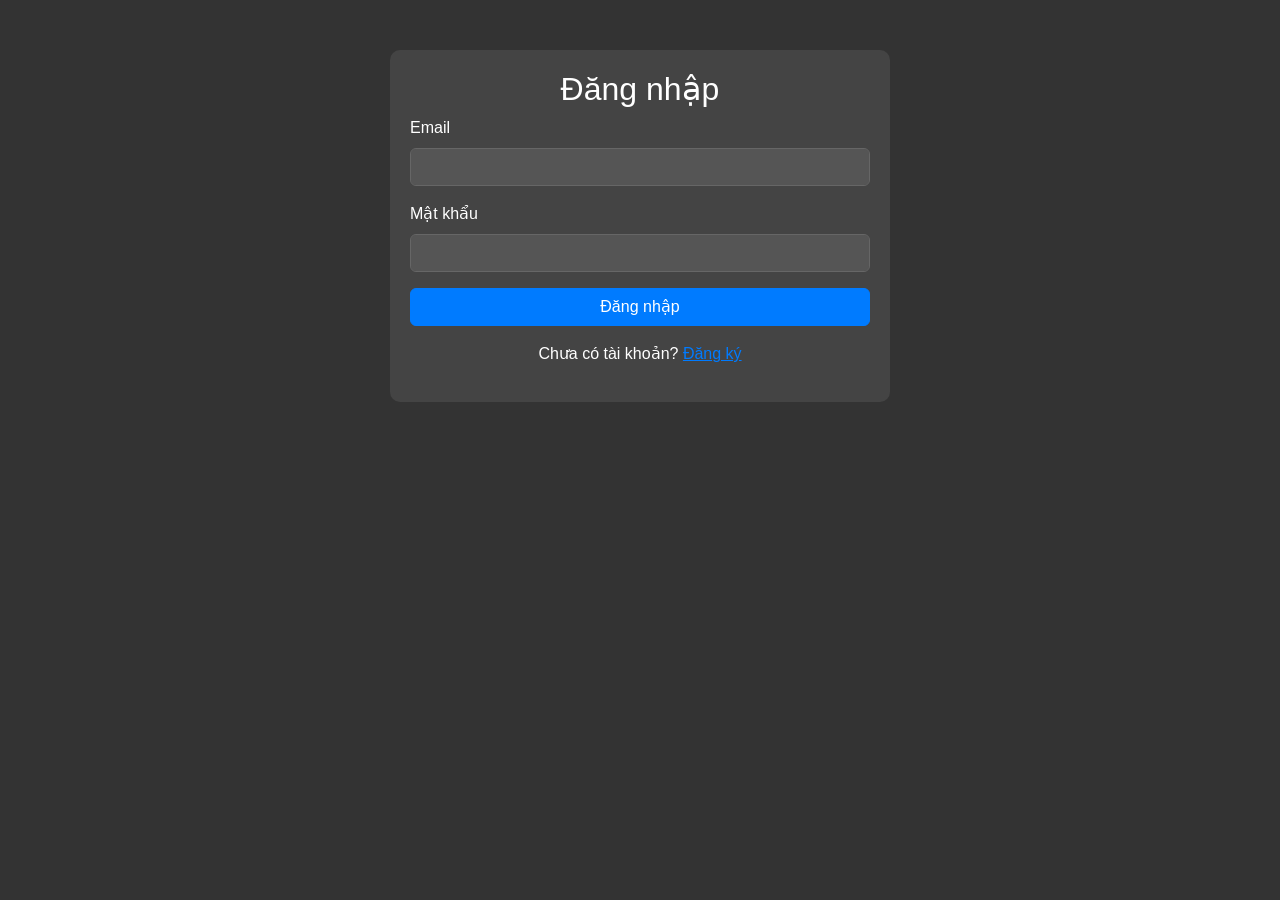
==== login.html @ af170eed "Add files via upload" ====
<!DOCTYPE html>
<html lang="vi">
<head>
    <meta charset="UTF-8">
    <meta name="viewport" content="width=device-width, initial-scale=1.0">
    <title>Đăng nhập</title>
    <link href="https://cdn.jsdelivr.net/npm/bootstrap@5.3.0/dist/css/bootstrap.min.css" rel="stylesheet">
    <style>
        body { background-color: #333; color: white; font-family: Arial, sans-serif; }
        .container { max-width: 500px; margin-top: 50px; background-color: #444; padding: 20px; border-radius: 10px; }
        .form-control { background-color: #555; color: white; border: 1px solid #666; }
        .form-control:focus { background-color: #666; border-color: #999; }
        .btn-primary { background-color: #007bff; border-color: #007bff; }
        .btn-primary:hover { background-color: #0056b3; }
    </style>
</head>
<body>
    <div class="container">
        <h2 class="text-center">Đăng nhập</h2>
        <form id="loginForm">
            <div class="mb-3">
                <label for="email" class="form-label">Email</label>
                <input type="email" class="form-control" id="email" required>
            </div>
            <div class="mb-3">
                <label for="password" class="form-label">Mật khẩu</label>
                <input type="password" class="form-control" id="password" required minlength="6">
            </div>
            <button type="submit" class="btn btn-primary w-100">Đăng nhập</button>
        </form>
        <p class="text-center mt-3">Chưa có tài khoản? <a href="register.html" style="color: #007bff;">Đăng ký</a></p>
        <div id="errorMessage" class="text-center text-danger mt-3" style="display: none;"></div>
    </div>

    <script>
        document.getElementById('loginForm').addEventListener('submit', async function(e) {
            e.preventDefault();
            const email = document.getElementById('email').value;
            const password = document.getElementById('password').value;
            
            if (!email || !password) {
                showError('Vui lòng nhập đầy đủ thông tin!');
                return;
            }
            
            try {
                const response = await fetch('/api/login', {
                    method: 'POST',
                    headers: { 'Content-Type': 'application/json' },
                    body: JSON.stringify({ email, password })
                });
                const data = await response.json();
                
                if (response.ok) {
                    localStorage.setItem('token', data.token);
                    localStorage.setItem('userRole', data.role);
                    
                    if (data.role === 'admin') {
                        window.location.href = 'admin-dashboard.html';
                    } else {
                        window.location.href = 'profile.html';
                    }
                } else {
                    showError(data.message || 'Đăng nhập thất bại!');
                }
            } catch (error) {
                showError('Lỗi kết nối! Vui lòng thử lại.');
            }
        });
        
        function showError(message) {
            const errorDiv = document.getElementById('errorMessage');
            errorDiv.textContent = message;
            errorDiv.style.display = 'block';
            setTimeout(() => errorDiv.style.display = 'none', 5000);
        }
    </script>
</body>
</html>
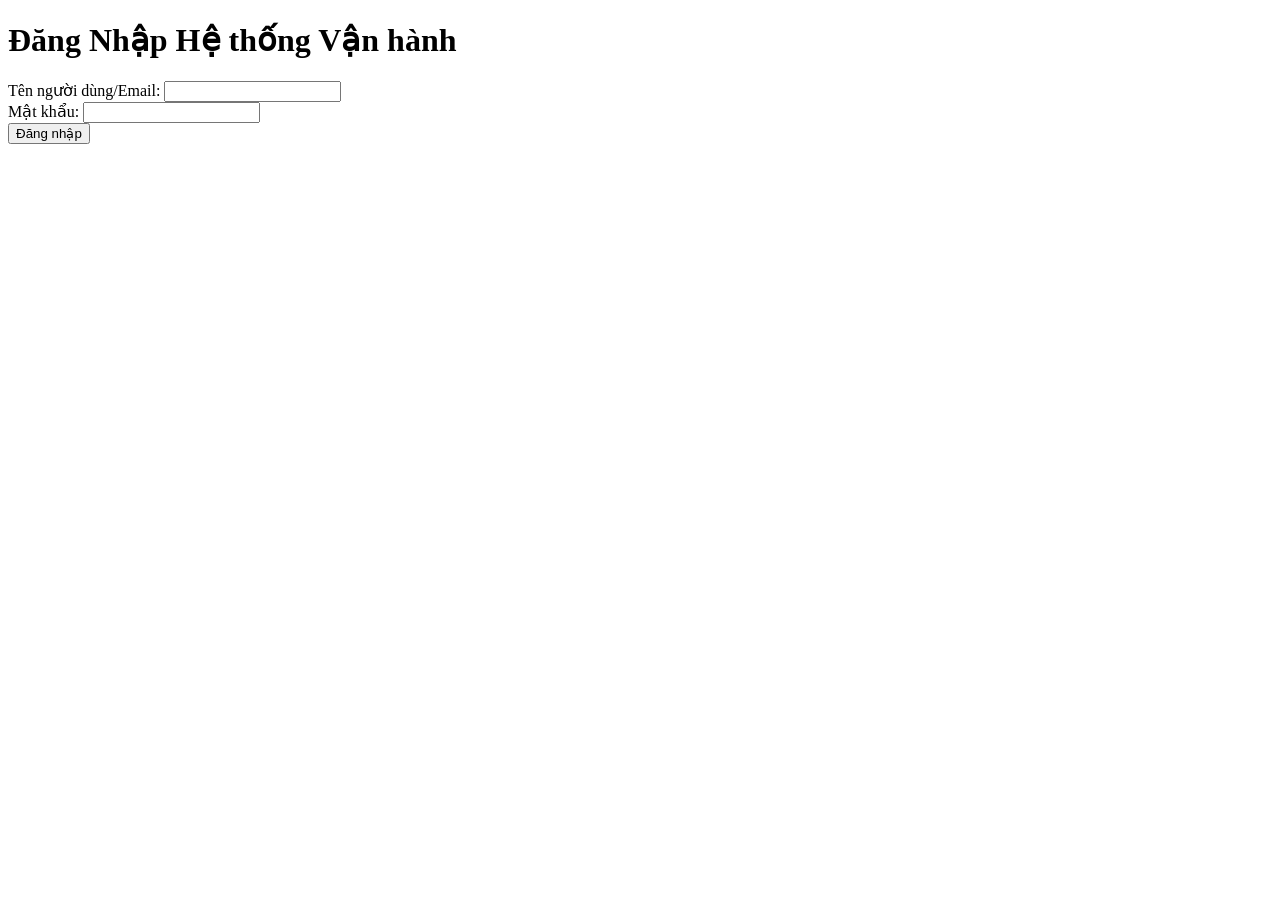
==== commit f2f33fd5: "Add files via upload" ====
--- a/login.html
+++ b/login.html
@@ -3,77 +3,25 @@
 <head>
     <meta charset="UTF-8">
     <meta name="viewport" content="width=device-width, initial-scale=1.0">
-    <title>Đăng nhập</title>
-    <link href="https://cdn.jsdelivr.net/npm/bootstrap@5.3.0/dist/css/bootstrap.min.css" rel="stylesheet">
-    <style>
-        body { background-color: #333; color: white; font-family: Arial, sans-serif; }
-        .container { max-width: 500px; margin-top: 50px; background-color: #444; padding: 20px; border-radius: 10px; }
-        .form-control { background-color: #555; color: white; border: 1px solid #666; }
-        .form-control:focus { background-color: #666; border-color: #999; }
-        .btn-primary { background-color: #007bff; border-color: #007bff; }
-        .btn-primary:hover { background-color: #0056b3; }
-    </style>
+    <title>Đăng Nhập Vận hành</title>
+    <link rel="stylesheet" href="../css/style.css">
 </head>
-<body>
-    <div class="container">
-        <h2 class="text-center">Đăng nhập</h2>
-        <form id="loginForm">
-            <div class="mb-3">
-                <label for="email" class="form-label">Email</label>
-                <input type="email" class="form-control" id="email" required>
+<body class="login-body">
+    <div class="login-container">
+        <h1>Đăng Nhập Hệ thống Vận hành</h1>
+        <form id="login-form">
+            <div class="form-group">
+                <label for="username">Tên người dùng/Email:</label>
+                <input type="text" id="username" name="username" required>
             </div>
-            <div class="mb-3">
-                <label for="password" class="form-label">Mật khẩu</label>
-                <input type="password" class="form-control" id="password" required minlength="6">
+            <div class="form-group">
+                <label for="password">Mật khẩu:</label>
+                <input type="password" id="password" name="password" required>
             </div>
-            <button type="submit" class="btn btn-primary w-100">Đăng nhập</button>
+            <button type="submit" class="btn btn-primary">Đăng nhập</button>
+            <p id="login-error" class="error-message"></p>
         </form>
-        <p class="text-center mt-3">Chưa có tài khoản? <a href="register.html" style="color: #007bff;">Đăng ký</a></p>
-        <div id="errorMessage" class="text-center text-danger mt-3" style="display: none;"></div>
     </div>
-
-    <script>
-        document.getElementById('loginForm').addEventListener('submit', async function(e) {
-            e.preventDefault();
-            const email = document.getElementById('email').value;
-            const password = document.getElementById('password').value;
-            
-            if (!email || !password) {
-                showError('Vui lòng nhập đầy đủ thông tin!');
-                return;
-            }
-            
-            try {
-                const response = await fetch('/api/login', {
-                    method: 'POST',
-                    headers: { 'Content-Type': 'application/json' },
-                    body: JSON.stringify({ email, password })
-                });
-                const data = await response.json();
-                
-                if (response.ok) {
-                    localStorage.setItem('token', data.token);
-                    localStorage.setItem('userRole', data.role);
-                    
-                    if (data.role === 'admin') {
-                        window.location.href = 'admin-dashboard.html';
-                    } else {
-                        window.location.href = 'profile.html';
-                    }
-                } else {
-                    showError(data.message || 'Đăng nhập thất bại!');
-                }
-            } catch (error) {
-                showError('Lỗi kết nối! Vui lòng thử lại.');
-            }
-        });
-        
-        function showError(message) {
-            const errorDiv = document.getElementById('errorMessage');
-            errorDiv.textContent = message;
-            errorDiv.style.display = 'block';
-            setTimeout(() => errorDiv.style.display = 'none', 5000);
-        }
-    </script>
+    <script src="../js/script.js"></script>
 </body>
 </html>
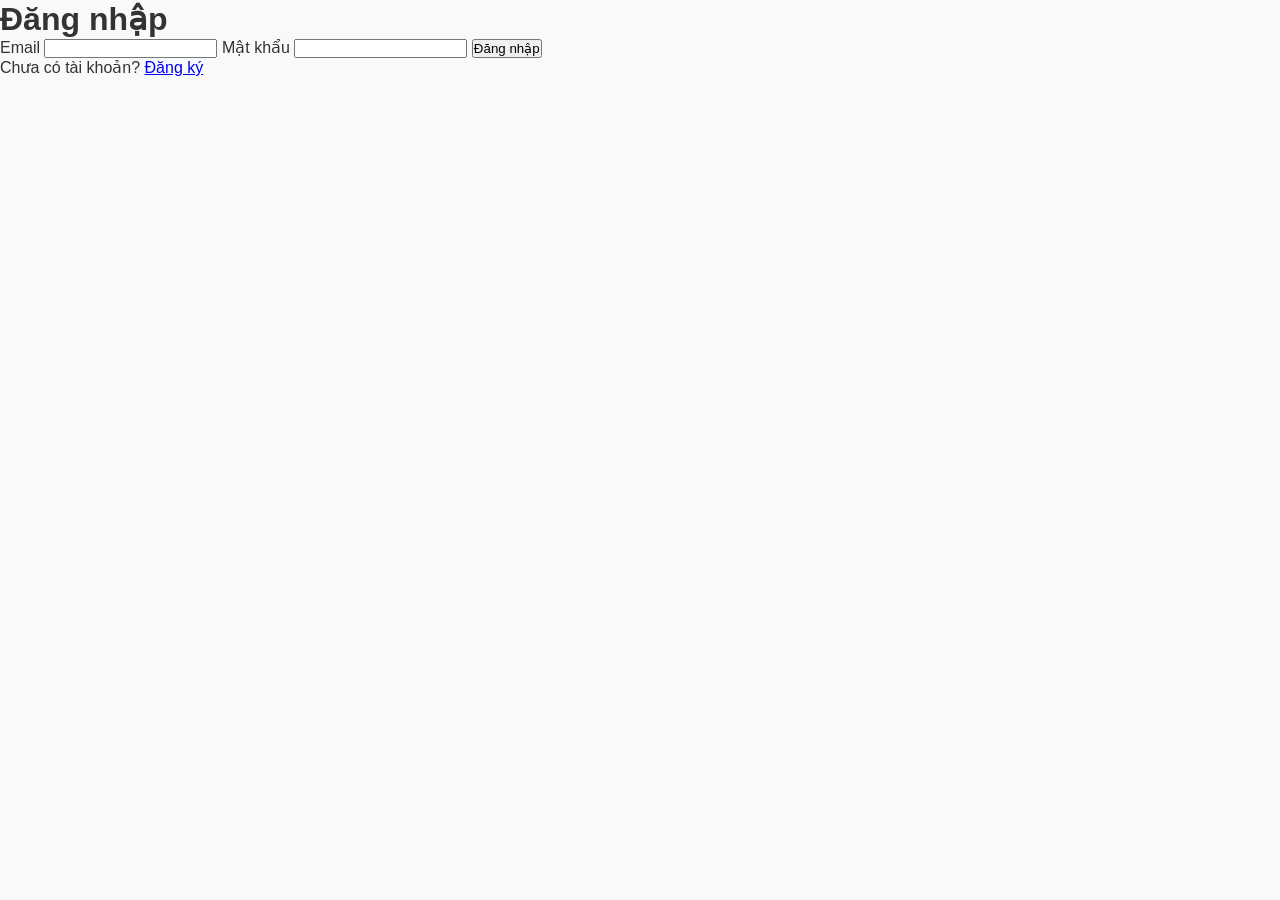
==== commit f798b78a: "Update login.html" ====
--- a/login.html
+++ b/login.html
@@ -1,27 +1,26 @@
 <!DOCTYPE html>
 <html lang="vi">
 <head>
-    <meta charset="UTF-8">
-    <meta name="viewport" content="width=device-width, initial-scale=1.0">
-    <title>Đăng Nhập Vận hành</title>
-    <link rel="stylesheet" href="../css/style.css">
+<meta charset="UTF-8" />
+<meta name="viewport" content="width=device-width, initial-scale=1" />
+<title>Đăng nhập</title>
+<link rel="stylesheet" href="style.css" />
 </head>
-<body class="login-body">
-    <div class="login-container">
-        <h1>Đăng Nhập Hệ thống Vận hành</h1>
-        <form id="login-form">
-            <div class="form-group">
-                <label for="username">Tên người dùng/Email:</label>
-                <input type="text" id="username" name="username" required>
-            </div>
-            <div class="form-group">
-                <label for="password">Mật khẩu:</label>
-                <input type="password" id="password" name="password" required>
-            </div>
-            <button type="submit" class="btn btn-primary">Đăng nhập</button>
-            <p id="login-error" class="error-message"></p>
-        </form>
-    </div>
-    <script src="../js/script.js"></script>
+<body>
+  <div class="page-container">
+    <h1>Đăng nhập</h1>
+    <form id="loginForm" class="form">
+      <label for="email">Email</label>
+      <input type="email" id="email" required />
+      <label for="password">Mật khẩu</label>
+      <input type="password" id="password" minlength="6" required />
+      <button type="submit">Đăng nhập</button>
+    </form>
+    <p class="link">
+      Chưa có tài khoản? <a href="register.html">Đăng ký</a>
+    </p>
+    <div id="loginError" class="error-message"></div>
+  </div>
+<script src="script.js"></script>
 </body>
-</html>+</html>
--- a/style.css
+++ b/style.css
@@ -0,0 +1,247 @@
+/* Thiết lập chung */
+* {
+    box-sizing: border-box;
+    margin: 0;
+    padding: 0;
+    font-family: Arial, sans-serif;
+}
+
+:root {
+    --primary-color: #007bff;
+    --success-color: #28a745;
+    --warning-color: #ffc107;
+    --danger-color: #dc3545;
+    --pending-color: #ffc107;
+    --confirmed-color: #007bff;
+    --completed-color: #28a745;
+    --background-color: #f8f9fa;
+    --sidebar-color: #343a40;
+    --text-light: #f8f9fa;
+    --border-color: #dee2e6;
+}
+
+body {
+    background-color: var(--background-color);
+    color: #333;
+}
+
+/* 1. Trang Đăng nhập */
+.login-body {
+    display: flex;
+    justify-content: center;
+    align-items: center;
+    min-height: 100vh;
+}
+
+.login-container {
+    background-color: #fff;
+    padding: 30px;
+    border-radius: 8px;
+    box-shadow: 0 4px 8px rgba(0, 0, 0, 0.1);
+    width: 100%;
+    max-width: 400px;
+}
+
+.login-container h1 {
+    text-align: center;
+    margin-bottom: 25px;
+    color: var(--primary-color);
+}
+
+/* 2. Giao diện Ứng dụng (Layout) */
+.app-layout {
+    display: flex;
+    min-height: 100vh;
+}
+
+/* Sidebar */
+.sidebar {
+    width: 250px;
+    background-color: var(--sidebar-color);
+    color: var(--text-light);
+    padding: 20px 0;
+    display: flex;
+    flex-direction: column;
+}
+
+.logo {
+    text-align: center;
+    margin-bottom: 30px;
+    color: #fff;
+}
+
+.main-nav {
+    flex-grow: 1;
+}
+
+.nav-item {
+    display: block;
+    padding: 12px 20px;
+    text-decoration: none;
+    color: var(--text-light);
+    transition: background-color 0.2s;
+}
+
+.nav-item:hover, .nav-item.active {
+    background-color: #495057;
+}
+
+.logout-link {
+    display: block;
+    padding: 15px 20px;
+    text-align: center;
+    color: #adb5bd;
+    border-top: 1px solid #495057;
+    text-decoration: none;
+}
+
+/* Content */
+.content {
+    flex-grow: 1;
+    padding: 30px;
+}
+
+.content-header {
+    display: flex;
+    justify-content: space-between;
+    align-items: center;
+    margin-bottom: 20px;
+    padding-bottom: 10px;
+    border-bottom: 2px solid var(--border-color);
+}
+
+/* 3. Form và Input */
+.form-group {
+    margin-bottom: 15px;
+}
+
+.form-group label {
+    display: block;
+    margin-bottom: 5px;
+    font-weight: bold;
+}
+
+.form-group input, .form-group select {
+    width: 100%;
+    padding: 10px;
+    border: 1px solid #ccc;
+    border-radius: 4px;
+}
+
+.form-card {
+    background-color: #fff;
+    padding: 20px;
+    border-radius: 6px;
+    box-shadow: 0 2px 4px rgba(0, 0, 0, 0.05);
+    margin-bottom: 20px;
+    border-left: 5px solid var(--primary-color);
+}
+
+.form-actions {
+    margin-top: 15px;
+    text-align: right;
+}
+
+.error-message {
+    color: var(--danger-color);
+    margin-top: 10px;
+    text-align: center;
+}
+
+/* 4. Buttons */
+.btn {
+    padding: 10px 15px;
+    border: none;
+    border-radius: 4px;
+    cursor: pointer;
+    transition: opacity 0.2s;
+    font-weight: bold;
+}
+
+.btn:hover {
+    opacity: 0.9;
+}
+
+.btn-primary {
+    background-color: var(--primary-color);
+    color: white;
+}
+
+.btn-success {
+    background-color: var(--success-color);
+    color: white;
+}
+
+.btn-secondary {
+    background-color: #6c757d;
+    color: white;
+}
+
+.btn-small {
+    padding: 5px 10px;
+    font-size: 0.85em;
+    margin-left: 5px;
+}
+
+.btn-confirm {
+    background-color: var(--primary-color);
+    color: white;
+}
+
+.btn-complete {
+    background-color: var(--success-color);
+    color: white;
+}
+
+/* 5. Tables */
+.data-table {
+    width: 100%;
+    border-collapse: collapse;
+    margin-top: 20px;
+    background-color: #fff;
+    box-shadow: 0 1px 3px rgba(0, 0, 0, 0.1);
+}
+
+.data-table th, .data-table td {
+    padding: 12px 15px;
+    text-align: left;
+    border-bottom: 1px solid var(--border-color);
+}
+
+.data-table th {
+    background-color: #e9ecef;
+    font-weight: bold;
+    color: #495057;
+}
+
+.data-table tbody tr:hover {
+    background-color: #f1f1f1;
+}
+
+/* 6. Trạng thái */
+.status {
+    padding: 4px 8px;
+    border-radius: 4px;
+    font-size: 0.9em;
+    font-weight: bold;
+}
+
+.status-pending {
+    background-color: var(--pending-color);
+    color: #333;
+}
+
+.status-confirmed {
+    background-color: var(--confirmed-color);
+    color: white;
+}
+
+.status-completed {
+    background-color: var(--completed-color);
+    color: white;
+}
+
+.status-danger {
+    background-color: var(--danger-color);
+    color: white;
+}
